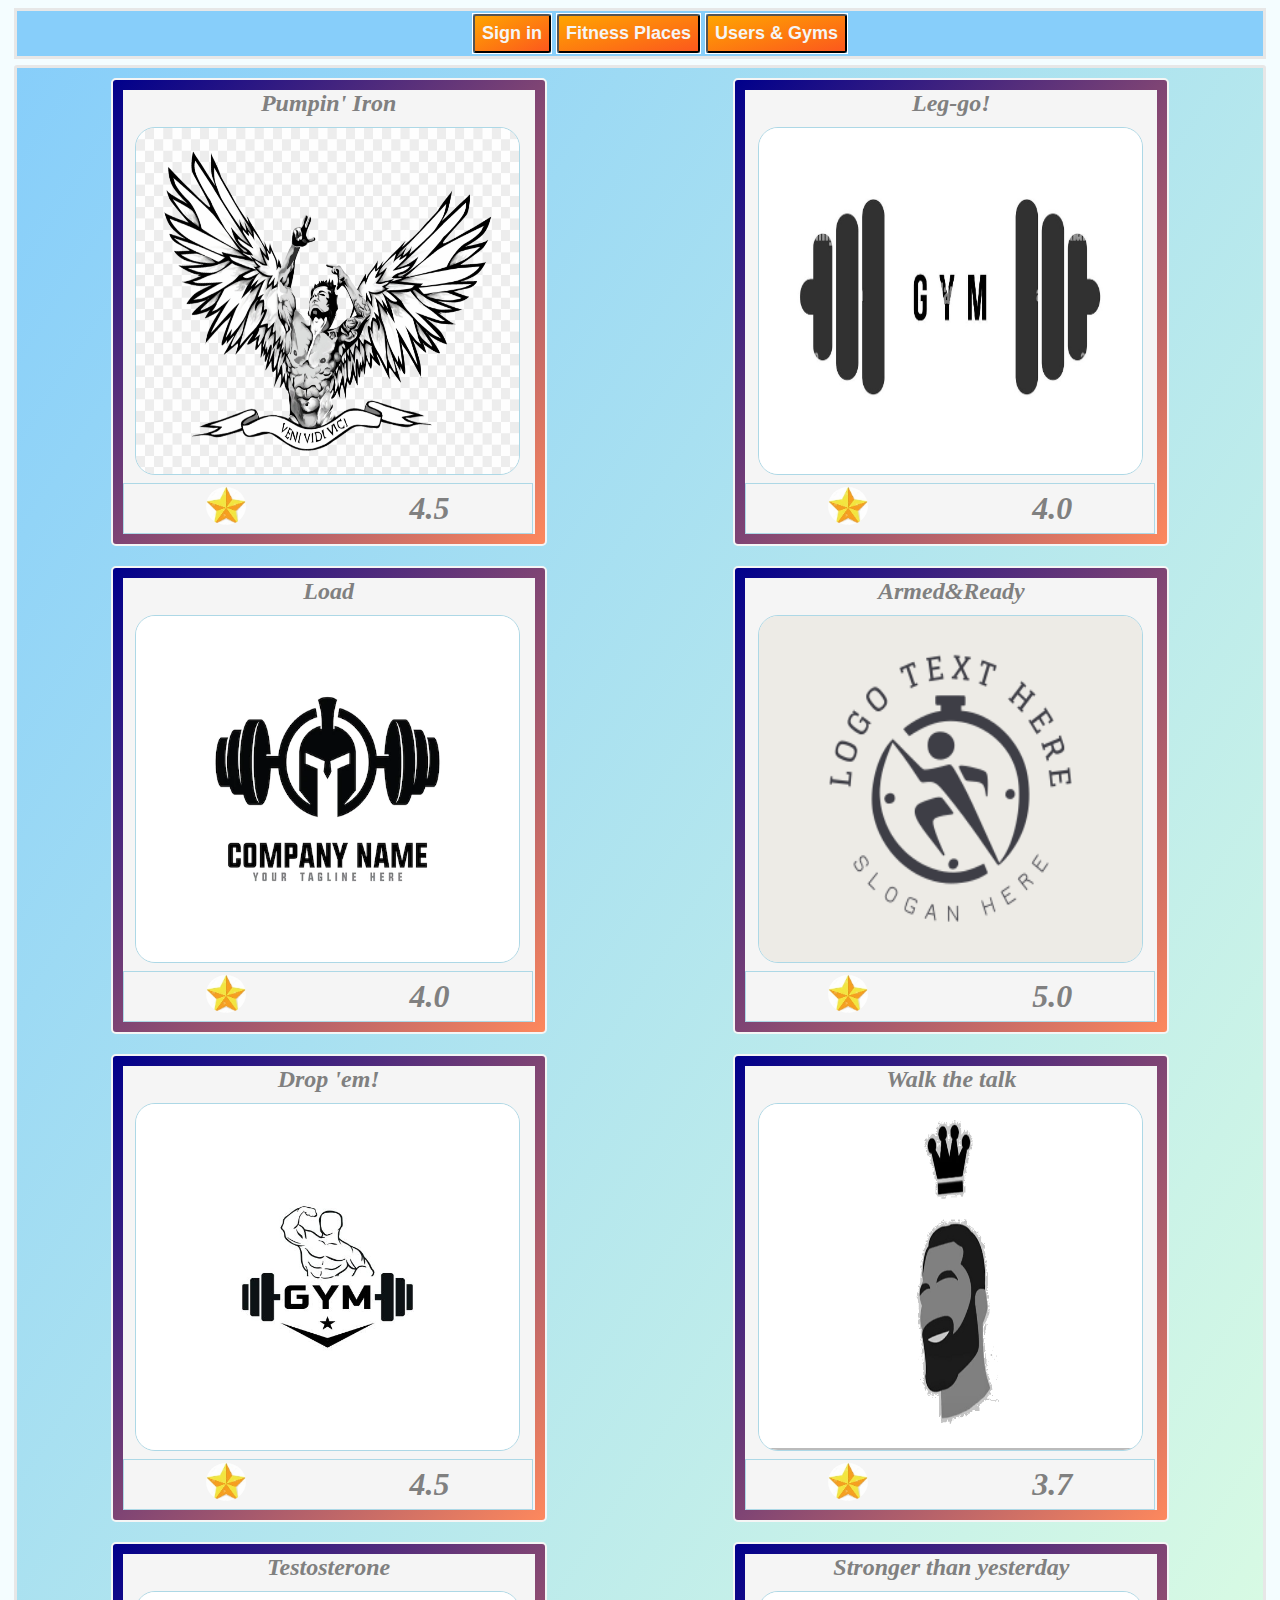
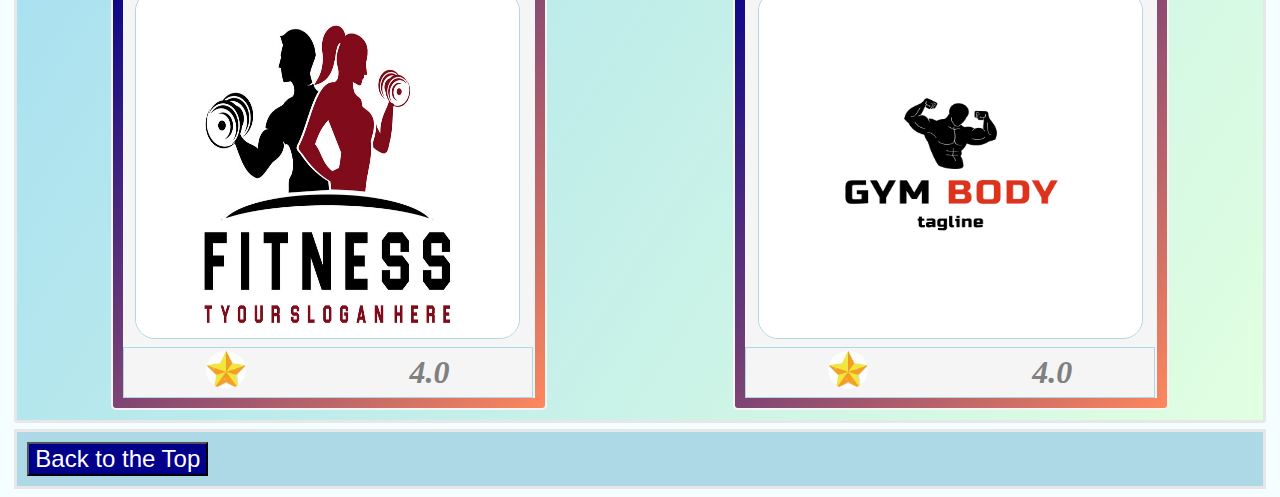
==== pages/index.html @ 2fc6eff2 "Fix: kt1 homepage -> index" ====
<!DOCTYPE html>
<html lang="en">
<head>
    <meta charset="UTF-8">
    <meta http-equiv="X-UA-Compatible" content="IE=edge">
    <meta name="viewport" content="width=device-width, initial-scale=1.0">
    <title>Homepage</title>

    <link rel="stylesheet" href="../styles/homepage.css">
    <link rel="stylesheet" href="../styles/login.css">
    <link rel="stylesheet" href="../styles/register.css">
    <link rel="stylesheet" href="../styles/header.css">
    
    <script defer src="../js/fitcenters.js"></script>
    <script defer src="../js/login.js"></script>
    <script defer src="../js/register.js"></script>
</head>
<body>
    <header id="header">
        <ul>
            <li><button class="login-btn">Sign in</button></li>
            <li><button onclick="to_homepage()">Fitness Places</button></li>
            <li><button onclick="to_users_page()">Users & Gyms</button></li>
            <!-- <li><button>?</button></li> -->
        </ul>
    </header>

    <main id="content">
        <!-- EXAMPLE FITNESS CENTER DISPLAY CARD -->
    </main>

    <div id="footer"><button id="scroller" onclick="scrollToTop()">Back to the Top</button></div>
</body>

</html>
---- styles/homepage.css ----
body{
    /* background-color: whitesmoke */
    /* background-color: lightgrey; */
    background-color: #f4fdff;
}

main{
    /* min-height: 80vh;
    height: 80vh; */
    margin: 0.5%;
    border: 5px solid azure;
    border-radius: 3px;
    background-image: linear-gradient(to bottom right, lightskyblue, rgb(225, 255, 225));
    display: flex;
    flex-wrap: wrap;
    border: 3px solid rgb(231, 231, 231);
}

.fit-cent{
    /* min-height: 100px; */
    height: fit-content;
    width: 48vh;
    margin: 10px auto;
    /* margin: 10px 10px; */
    background-image: linear-gradient(to top left, #fd885d, darkblue);
    border-radius: 5px;
    border: 2px solid whitesmoke;
}
.fit-cent:hover{
    box-shadow: 10px 10px 10px rgb(0, 0, 63);
    background-image: linear-gradient(to top left, #fd885d, rgb(77, 77, 255));
    transition: all .3s ease-in-out;
}
.fit-cent div:hover{
    color: #fc581d;
}

.card-content-wrapper{
    margin: 10px;
    background-color: whitesmoke;
    height: fit-content;
}

.card-top{
    width: 100%;
    /* height: fit-content; */
    height: fit-content;
    display: flex;
    flex-wrap: wrap;
    /* flex-wrap: no-wrap; */
}

.card-top-left{
    margin: auto;
    width: fit-content;
    height: fit-content;
    font-style: italic;
}

.card-top-right{
    font-weight: bold;
    font-size: large;
    color: gray;
}

.card-middle{
    margin: 10px auto;
    width: 94%;
    border-radius: 3px;
}
.card-middle, .card-middle img{
    height: 346px;

}

.card-middle img{
    /* max-height: 40%; */
    border-radius: 20px;
    width: 99%;
    margin: auto;
}

.card-bottom{
    border: 1px solid lightblue;
    width: 99%;
    height: fit-content;
    /* height: fit-content; */
    display: flex;
    flex-wrap: wrap;
    /* flex-wrap: no-wrap; */
}

.card-bottom-left, .card-bottom-right, .card-bottom-third, .card-bottom-fourth, .card-bottom-price{
    /* width: 49%; */
    color: gray;
    font-size: xx-large;
    font-weight: bold;
    margin: auto;
    font-style: italic;
}
.card-bottom-third{
    margin-top: 15px;
    border-top: 1px ridge gray;
}
.card-bottom-fourth:hover{
    transition: all .3s ease-in-out;
    color: black;
    text-decoration: underline;
    cursor: pointer;
}

#see-more-link{
    width: fit-content;
    text-decoration: none;
    font-weight: bold;
    color: gray;
    font-size: x-large;
}
#see-more-link:hover{
    text-decoration: underline;
    color: black;
    transition: all .3s ease-in-out;
}

img{
    border: 1px solid lightblue;
    margin: auto;
}

#star-rating{
    width: 40px;
    border-radius: 50%;
    border: none;
    margin-top: 3px;
}

.card-top-edit, .edit-img{
    width: 30px;
    height: 30px;
    border-radius: 50%;
    margin-top: 1px;
}
.edit-img:hover{
    border: 1px solid red;
    cursor: pointer;
}

#submit-edit{
    background-color: darkblue;
    color: whitesmoke;
    font-size: x-large;
    cursor: pointer;
    margin: 10px 30px;
}
#submit-edit:hover{
    box-shadow: 0 5px 5px black;
    text-decoration: underline;
    transition: all .3s ease-in-out;
}

#footer{
    margin: 0.5%;
    background-color: lightblue;
    border: 3px solid rgb(231, 231, 231);
}

#scroller{
    margin: 10px;
    background-color: darkblue;
    color: white;
    font-size: x-large;
    cursor: pointer;
}
#scroller:hover{
    border: 3px solid white;
}


@media screen and (max-width:600px) {
    .fit-cent{
        width: 92%;
    }
    .user-card{
        width: 92%;
    }
}

@media screen and (max-width:946px) {
    .fit-cent{
        width: 74%;
    }
}
---- styles/login.css ----
#overlay{
    width: 100%;
    height: 99%;
    position: fixed;
    top: 0;
    background-color: rgba(0, 0, 0);
    opacity: 0.8;
    display: none;

    color: whitesmoke;
    font-size: xx-large;
    font-weight: bold;
}

#login-form button{
    background-image: linear-gradient(to bottom right, orange, #fc581d);
    font-size: xx-large;
    font-style: italic;
    border: 1px solid whitesmoke;
    color: whitesmoke;
}
#login-form button:hover{
    cursor: pointer;
    opacity: 1;
    text-decoration: underline;
    box-shadow: inset black 20px;
    /* font-weight: bold;
    border-width: 3px; */
}
#login-form h1{
    margin-top: 85px;
    color: whitesmoke;
    font-weight: bold;
    text-align: center;
}

#login-form input{
    font-style: italic;
    font-weight: bold;
    color: gray;
    font-size: xx-large;
}
#login-form input::selection, #login-form input:focus{
    color: #fc581d;
}
#login-form *{
    display: block;
    border: 1px solid lightskyblue;
    border-radius: 3px;
    margin: 20px auto;
}
#login-form p{
    width: fit-content;
    text-align: center;
    font-size: x-large;
    font-style: italic;
    cursor: pointer;
    border: none;
    border-top: 2px solid white;
}
#login-form{
    background-color: black;
    opacity: 0.9;
    border: 1px solid lightskyblue;
    border-bottom: 3px solid lightskyblue;
}
---- styles/register.css ----
#overlay{
    width: 100%;
    height: 99%;
    position: fixed;
    top: 0;
    background-color: rgba(0, 0, 0);
    opacity: 0.85;
    display: none;

    color: whitesmoke;
    font-size: xx-large;
    font-weight: bold;
}

#register-form button{
    background-image: linear-gradient(to bottom right, orange, #fc581d);
    font-size: xx-large;
    font-style: italic;
    border: 1px solid whitesmoke;
    color: whitesmoke;
}
#register-form button:hover{
    cursor: pointer;
    opacity: 1;
    text-decoration: underline;
    box-shadow: inset black 20px;
    /* font-weight: bold;
    border-width: 3px; */
}
#register-form h1{
    margin-top: 85px;
    color: whitesmoke;
    font-weight: bold;
    text-align: center;
}

#register-form input{
    font-style: italic;
    font-weight: bold;
    color: gray;
    font-size: xx-large;
}
#register-form input::selection, #register-form input:focus{
    color: #fc581d;
}
#register-form *{
    display: block;
    border: 1px solid lightskyblue;
    border-radius: 3px;
    margin: 20px auto;
}
/* #register-form p{
    width: fit-content;
    text-align: center;
    font-size: x-large;
    font-style: italic;
    cursor: pointer;
    border: none;
    border-top: 2px solid white;
} */
#register-form{
    display: none;
    background-color: black;
    opacity: 0.9;
    border: 1px solid lightskyblue;
    border-bottom: 3px solid lightskyblue;
}
#close-hint-text{
    position: absolute;
    top: 70%;
    left: 45%;
    right: 50%;
    color: lightgrey;
    font-weight: bold;
}
---- styles/header.css ----
body *::selection{
    background-color: initial;
}

header{
    height: 45px;
    background-color: lightskyblue;
    /* width: 96%; */
    margin: 0 auto 0;
    border: 3px solid rgb(231, 231, 231);
    margin: 0.5%;
    text-align: center;
}
header ul{
    list-style: none;
    margin: auto 0;
}

header ul li{
    display: inline-block;
    margin: 2px auto;
    border: 1px solid white;
}

header ul li button{
    padding: 7px;
    background-image: linear-gradient(to bottom right, orange, #fc581d);
    color: whitesmoke;
    font-size: large;
    font-weight: bold;
    cursor: pointer;
    border-radius: 3px;
}
header ul li button:hover, header ul li button::selection, header ul li button:focus{
    /* background-image: linear-gradient(to bottom left, darkblue, blue); */
    box-shadow: 0 5px 5px black;
    text-decoration: underline;
    transition: all .3s ease-in-out;
}

/* MOBILE USERS ADAPTATION */
@media screen and (max-width:600px) {
    header{
        height: fit-content;
        width: 100%;
        border-radius: 10px;
        position: initial;
        /* color: rgb(247, 234, 234); */
        margin: auto;
    }
    header ul{
        width: 85%;
        margin: unset;
    }
    header ul li{
        border-bottom: solid lightblue 1px;
    }
    header ul li, header ul li button{
        display: block;
        width: 100%;
        margin: auto;
    }
}
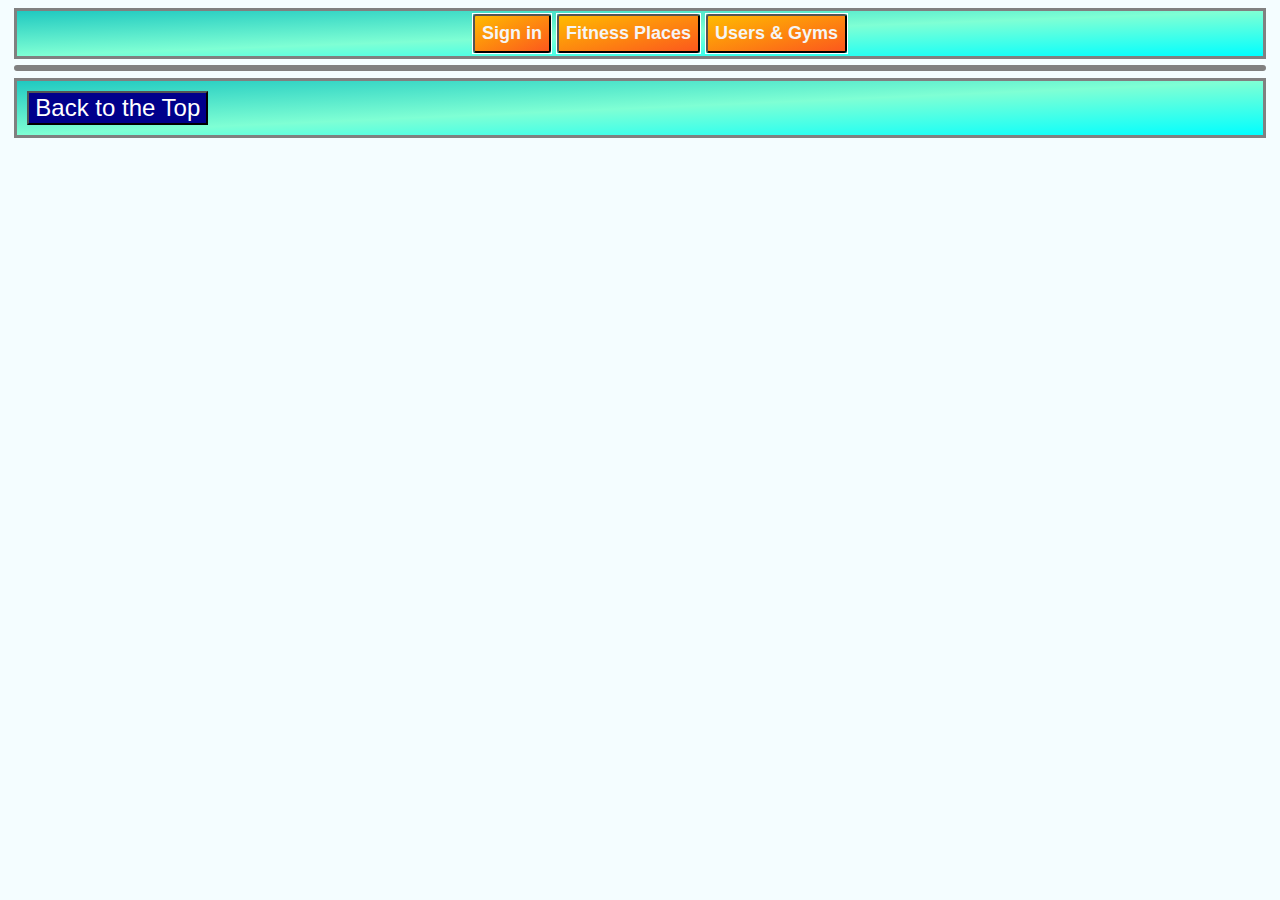
==== commit 687cee98: "Fix: ui & file naming" ====
--- a/pages/index.html
+++ b/pages/index.html
@@ -11,7 +11,7 @@
     <link rel="stylesheet" href="../styles/register.css">
     <link rel="stylesheet" href="../styles/header.css">
     
-    <script defer src="../js/fitcenters.js"></script>
+    <script defer src="../js/index.js"></script>
     <script defer src="../js/login.js"></script>
     <script defer src="../js/register.js"></script>
 </head>
--- a/styles/homepage.css
+++ b/styles/homepage.css
@@ -14,6 +14,7 @@
     display: flex;
     flex-wrap: wrap;
     border: 3px solid rgb(231, 231, 231);
+    border-color: gray;
 }
 
 .fit-cent{
@@ -48,6 +49,7 @@
     display: flex;
     flex-wrap: wrap;
     /* flex-wrap: no-wrap; */
+    font-size: xx-large;
 }
 
 .card-top-left{
@@ -59,7 +61,7 @@
 
 .card-top-right{
     font-weight: bold;
-    font-size: large;
+    font-size: x-large;
     color: gray;
 }
 
@@ -161,7 +163,9 @@
 #footer{
     margin: 0.5%;
     background-color: lightblue;
+    background-image: linear-gradient(to bottom right, rgb(32, 201, 192), aquamarine, aqua);
     border: 3px solid rgb(231, 231, 231);
+    border-color: gray;
 }
 
 #scroller{
@@ -178,10 +182,13 @@
 
 @media screen and (max-width:600px) {
     .fit-cent{
-        width: 92%;
+        width: 100%;
     }
     .user-card{
         width: 92%;
+    }
+    .card-middle, .card-middle img{
+        height: 346px;
     }
 }
 
--- a/styles/login.css
+++ b/styles/login.css
@@ -1,12 +1,11 @@
 #overlay{
     width: 100%;
-    height: 99%;
+    height: 100%;
     position: fixed;
     top: 0;
     background-color: rgba(0, 0, 0);
-    opacity: 0.8;
     display: none;
-
+    opacity: 0.9;
     color: whitesmoke;
     font-size: xx-large;
     font-weight: bold;
@@ -44,6 +43,7 @@
     color: #fc581d;
 }
 #login-form *{
+    max-width: 97%;
     display: block;
     border: 1px solid lightskyblue;
     border-radius: 3px;
@@ -59,8 +59,10 @@
     border-top: 2px solid white;
 }
 #login-form{
+    max-width: 97%;
+    display: none;
     background-color: black;
-    opacity: 0.9;
+    /* opacity: 0.9; */
     border: 1px solid lightskyblue;
     border-bottom: 3px solid lightskyblue;
 }--- a/styles/register.css
+++ b/styles/register.css
@@ -1,10 +1,10 @@
 #overlay{
     width: 100%;
-    height: 99%;
+    height: 100%;
     position: fixed;
     top: 0;
     background-color: rgba(0, 0, 0);
-    opacity: 0.85;
+    opacity: 0.9;
     display: none;
 
     color: whitesmoke;
@@ -44,30 +44,24 @@
     color: #fc581d;
 }
 #register-form *{
+    max-width: 97%;
     display: block;
     border: 1px solid lightskyblue;
     border-radius: 3px;
     margin: 20px auto;
 }
-/* #register-form p{
-    width: fit-content;
-    text-align: center;
-    font-size: x-large;
-    font-style: italic;
-    cursor: pointer;
-    border: none;
-    border-top: 2px solid white;
-} */
+
 #register-form{
+    max-width: 97%;
     display: none;
     background-color: black;
-    opacity: 0.9;
+    /* opacity: 0.9; */
     border: 1px solid lightskyblue;
     border-bottom: 3px solid lightskyblue;
 }
 #close-hint-text{
     position: absolute;
-    top: 70%;
+    top: 80%;
     left: 45%;
     right: 50%;
     color: lightgrey;
--- a/styles/header.css
+++ b/styles/header.css
@@ -4,10 +4,13 @@
 
 header{
     height: 45px;
-    background-color: lightskyblue;
+    background-image: linear-gradient(to bottom right, rgb(32, 201, 192), aquamarine, aqua);
+    /* background-color: rgb(238, 100, 100); */
+    /* background-color: rgb(255, 166, 0); */
+    /* background-color: rgb(20, 255, 177); */
     /* width: 96%; */
     margin: 0 auto 0;
-    border: 3px solid rgb(231, 231, 231);
+    border: 3px solid gray;
     margin: 0.5%;
     text-align: center;
 }
@@ -24,7 +27,7 @@
 
 header ul li button{
     padding: 7px;
-    background-image: linear-gradient(to bottom right, orange, #fc581d);
+    background-image: linear-gradient(to bottom right, rgb(255, 187, 0), #fc581d);
     color: whitesmoke;
     font-size: large;
     font-weight: bold;
